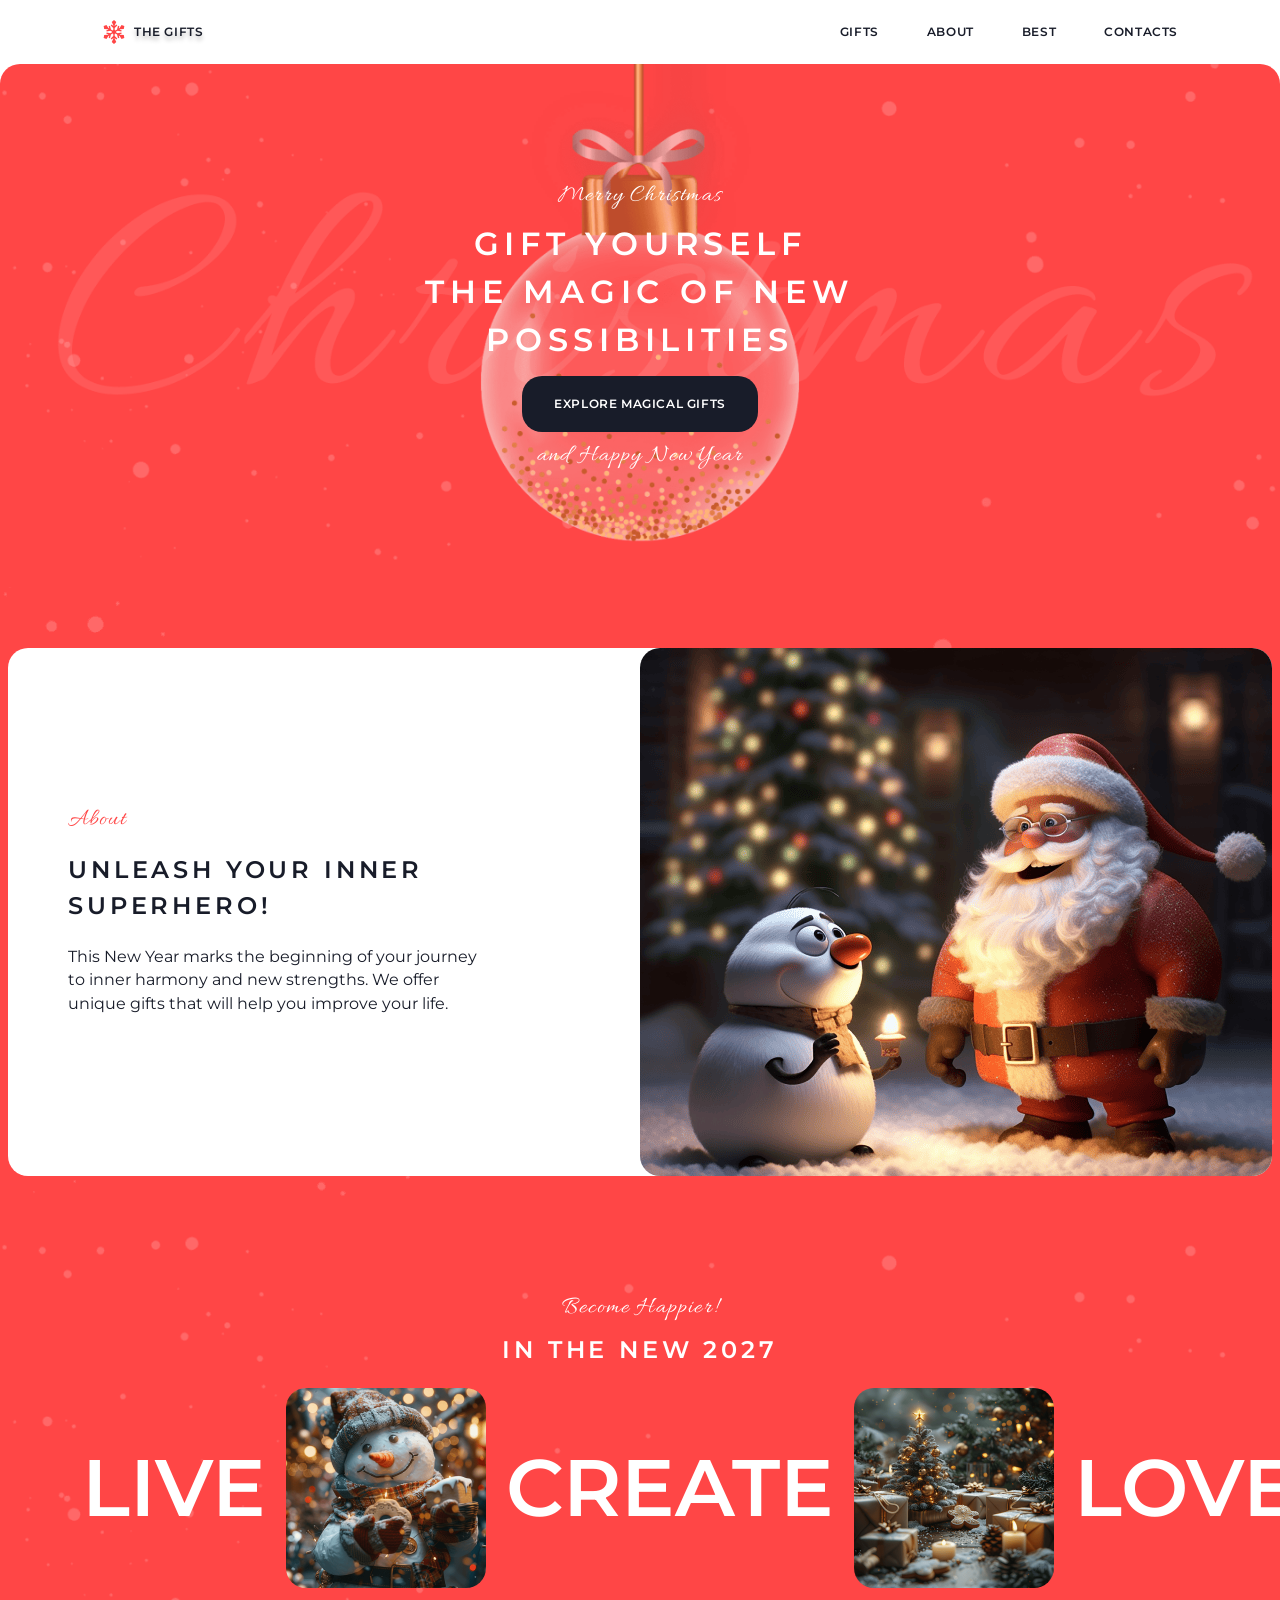
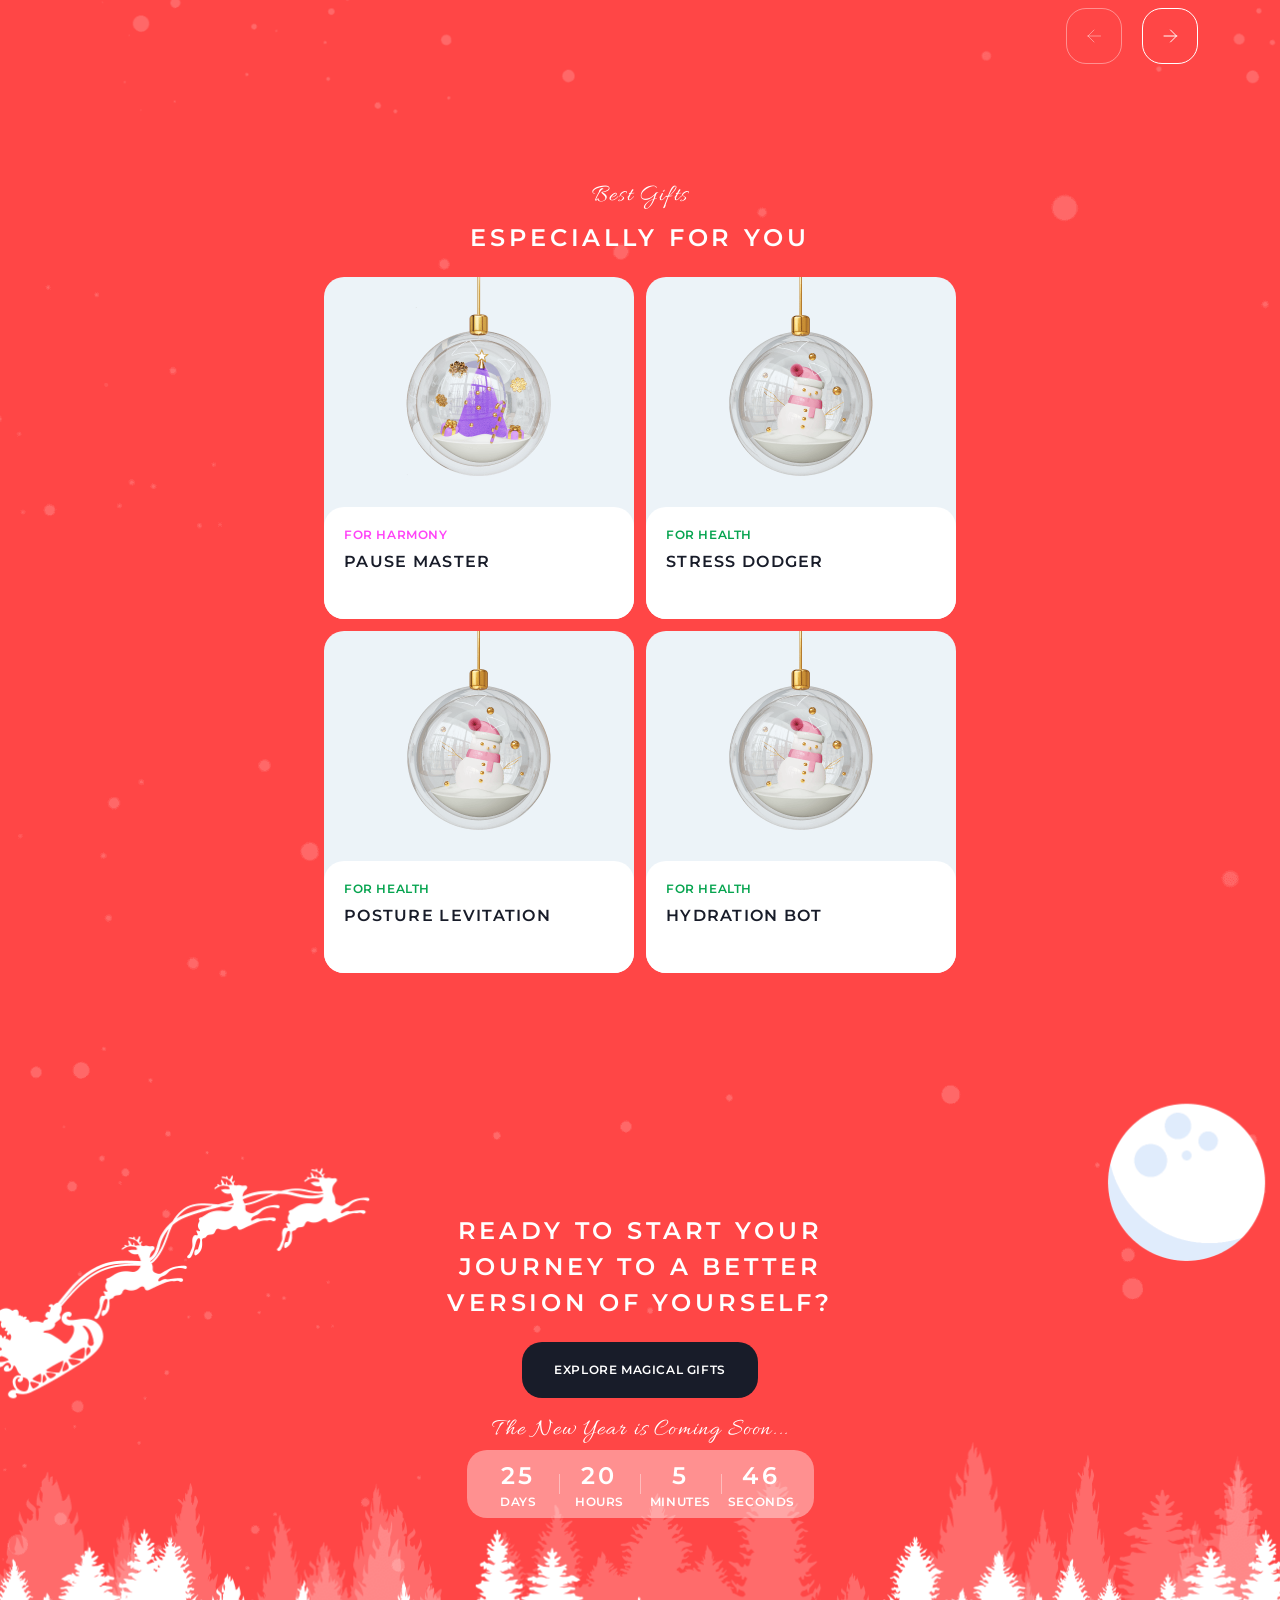
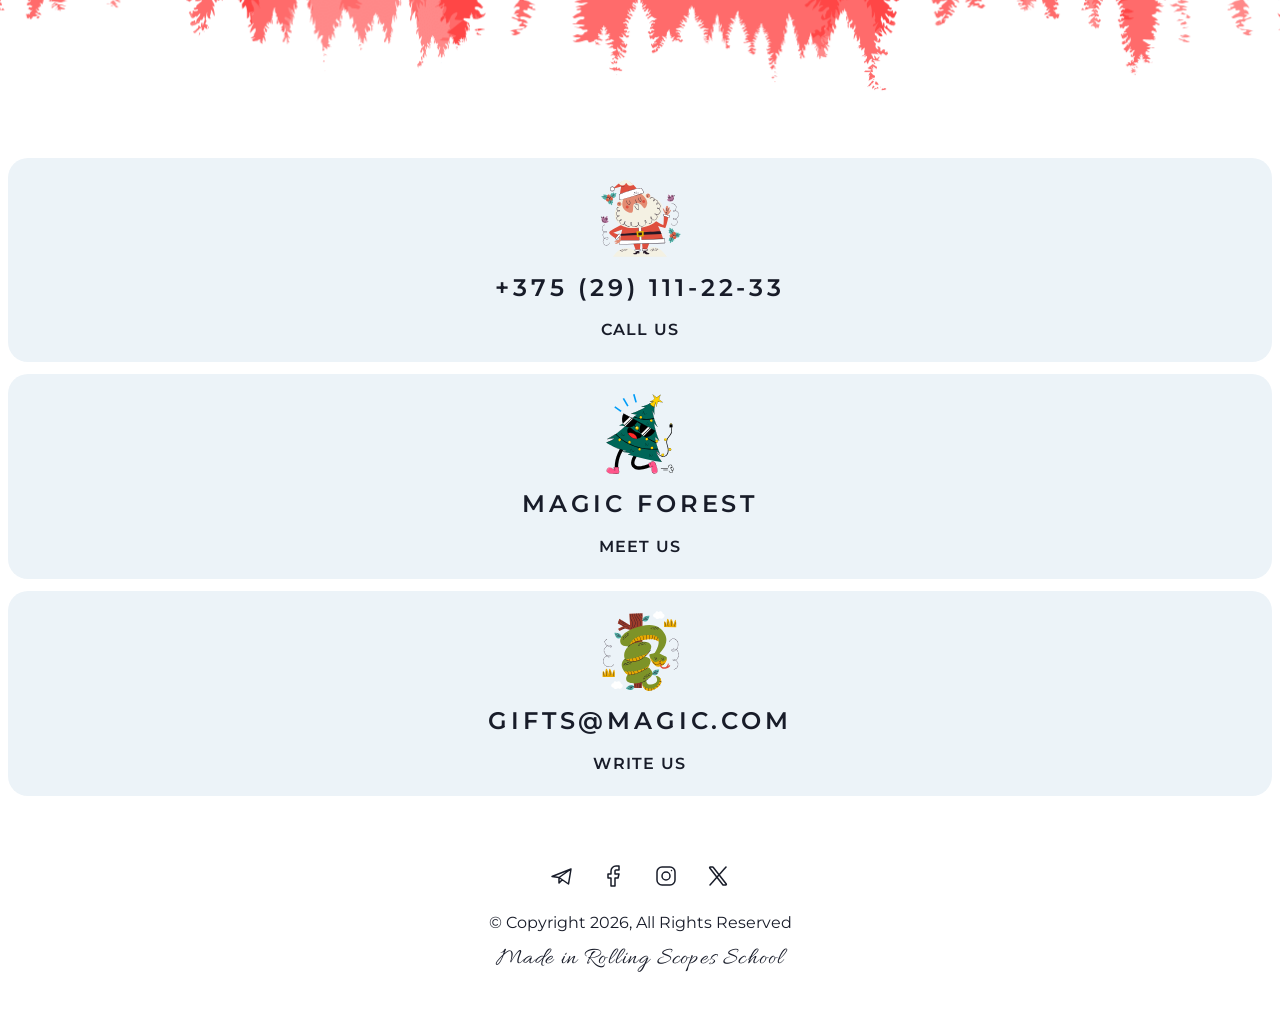
==== index.html @ aa80b403 "refactor: re-upload my old project from https://rolling-scopes-school.github.io/alekseikachkin-JSFE2" ====
<!DOCTYPE html>
<html lang="en">
<head>
  <meta charset="UTF-8">
  <meta name="viewport" content="width=device-width, initial-scale=1.0">
  <link type="Image/x-icon" href="./assets/svg/X-Shop.ico" rel="icon">
  <link rel="stylesheet" href="./home.css">
  <script src="./consts.js" defer async type="module"></script>
  <script src="./burger.js" defer async type="module"></script>
  <script src="./slider.js" defer async type="module"></script>
  <script src="./bestGifts.js" defer async type="module"></script>
  <script src="./timer.js" defer async type="module"></script>
  <script src="./bodyRightPadding.js" defer async type="module"></script>
  <title>Home | Christmas Shop </title>
</head>
<body>
  <header>
    <a class="logo action-small" href="index.html">
      <img src="./assets/svg/logo.svg" alt="snowflake">
      the gifts
    </a>
    <nav class="nav-links">
      <a href="./gifts.html" class="nav-link action-small">gifts</a>
      <a href="#About" class="nav-link action-small">about</a>
      <a href="#Best-Gifts" class="nav-link action-small">best</a>
      <a href="#Contacts" class="nav-link action-small">contacts</a>
    </nav>
    <div class="burger-container" id="burger-icon">
      <div class="burger-line" id="hor"></div>
      <div class="burger-line" id="ver"></div>
    </div>
  </header>
  <nav class="nav-burger" id="nav-burger">
      <a href="./gifts.html" class="nav-link header2">gifts</a>
      <a href="#About" class="nav-link header2">about</a>
      <a href="#Best-Gifts" class="nav-link header2">best</a>
      <a href="#Contacts" class="nav-link header2">contacts</a>
  </nav>
  <main class="wrapper" id="wrapper">
    <section class="hero" id="Hero">
      <div class="hero-content">
        <p class="caption">Merry Christmas</p>
        <div class="header1-wrapper"><h1 class="header1">Gift yourself the magic of new possibilities</h1></div>
        <a class="action-small hero-link" href="./gifts.html">Explore Magical Gifts</a>
        <p class="caption">and Happy New Year</p>
      </div>
    </section>
    <section class="about" id="About">
      <div class="about-content">
        <div class="about-text">
          <div class="about-wrapper">
            <p class="caption ">About</p>
            <h2 class="header2">Unleash your inner superhero!</h2>
            <p class="paragraph">This New Year marks the beginning of your journey to inner harmony and new strengths. We offer unique gifts that will help you improve your life.</p>
          </div>
        </div>
        <div class="img-container">
          <img src="./assets/images/santa.png" alt="santa" class="about-img">
        </div>
      </div>
    </section>
    <section class="slider" id="Slider">
      <div class="slider-label">
        <p class="caption">Become Happier!</p>
        <h2 class="header2">in the new 2027</h2>
      </div>      
      <div class="slider-container" id="slider-container">
        <div class="slider-card">
          <p class="slider-text">Live</p>
          <img src="./assets/images/snowman.png" alt="snowman" class="slider-img">
        </div>
        <div class="slider-card">
          <p class="slider-text">create</p>
          <img src="./assets/images/christmas-trees.png" alt="christmas-tree" class="slider-img">
        </div>
        <div class="slider-card">
          <p class="slider-text">Love</p>
          <img src="./assets/images/christmas-tree-ball.png" alt="christmas-tree-ball" class="slider-img">
        </div>
        <div class="slider-card">
          <p class="slider-text">Dream</p>
          <img src="./assets/images/fairytale-house.png" alt="fairytale-house" class="slider-img">
        </div>
      </div>
      <div class="slider-controls">
        <div class="controls-left" id="controls-left">
          <svg width="24" height="24" viewBox="0 0 24 24" fill="none" xmlns="http://www.w3.org/2000/svg">
          <g id="arrow-left">
          <path id="Left" d="M18.5 12H6M6 12L12 6M6 12L12 18" stroke="white" stroke-linecap="round" stroke-linejoin="round"/>
          </g>
          </svg>
        </div>
        <div class="controls-right" id="controls-right">
          <svg width="24" height="24" viewBox="0 0 24 24" fill="none" xmlns="http://www.w3.org/2000/svg">
            <g id="arrow-right">
            <path id="Right" d="M6 12H18.5M18.5 12L12.5 6M18.5 12L12.5 18" stroke="white" stroke-linecap="round" stroke-linejoin="round"/>
            </g>
          </svg>
        </div>
      </div>
    </section>
    <section class="best-gifts" id="Best-Gifts">
      <div class="best-gifts_label">
        <p class="caption">Best Gifts</p>
        <h2 class="header2">especially for you</h2>
      </div>      
      <div class="gifts-container" id="best-gifts-container">

      </div>
    </section>
    <section class="CTA" id="CTA">
      <div class="CTA-content">
        <h2 class="header2">Ready to start your journey to a better version of yourself?</h2>
        <a class="action-small hero-link" href="./gifts.html">Explore Magical Gifts</a>
        <div class="timer-container">
          <p class="caption">The New Year is Coming Soon...</p>
          <div class="timer" id="timer">
            <div class="days-container">
              <h2 class="days-count header2" id="days">47</h2>
              <h4 class="days-label header4">days</h4>
            </div>
            <hr/>
            <div class="hours-container">
              <h2 class="hours-count header2" id="hours">5</h2>
              <h4 class="hours-label header4">hours</h4>
            </div>
            <hr/>
            <div class="mins-container">
              <h2 class="mins-count header2" id="minutes">34</h2>
              <h4 class="mins-label header4">minutes</h4>
            </div>
            <hr/>
            <div class="seconds-container">
              <h2 class="seconds-count header2" id="seconds">12</h2>
              <h4 class="seconds-label header4">seconds</h4>
            </div>
          </div>
        </div>
      </div>
    </section>
  </main>
  <footer id="Contacts">
    <div class="contacts-container">
      <a class="contacts-card" href="tel:+375291112233">
        <img class="contacts-img" src="./assets/svg/santa-claus.svg" alt="santa-claus">
        <p class="contacts-info action-large" >+375 (29) 111-22-33</p>
        <h3 class="contacts-us header3">call us</h3>
      </a>
      <a class="contacts-card" target="_blank" href="https://maps.app.goo.gl/qPadGt6DpRe9bDaa7">
        <img class="contacts-img" src="./assets/svg/christmas-tree.svg" alt="christmas-tree">
        <p  class="contacts-info action-large" >magic forest</p>
        <h3 class="contacts-us header3">meet us</h3>
      </a>
      <a class="contacts-card" target="_top" href="mailto:lex6164665@gmail.com?subject=Christmas&body=Hi">
        <img class="contacts-img" src="./assets/svg/snake.svg" alt="snake">
        <p class="contacts-info action-large" >gifts@magic.com</p>
        <h3 class="contacts-us header3">write us</h3>
      </a>
    </div>
    <div class="socials-n-copyright">
      <div class="socials-container">
        <a target="_blank" href="https://web.telegram.org/a/" class="socials-link">
          <svg width="24" height="24" viewBox="0 0 24 24" fill="none" xmlns="http://www.w3.org/2000/svg">
          <path d="M21 5L2 12.5L9 13.5M21 5L18.5 20L9 13.5M21 5L9 13.5M9 13.5V19L12.2488 15.7229" stroke="#181C29" stroke-width="1.5" stroke-linecap="round" stroke-linejoin="round"/>
          </svg>
        </a>
        <a target="_blank" href="https://facebook.com" class="socials-link">
          <svg width="24" height="24" viewBox="0 0 24 24" fill="none" xmlns="http://www.w3.org/2000/svg">
          <path d="M17 2H14C12.6739 2 11.4021 2.52678 10.4645 3.46447C9.52678 4.40215 9 5.67392 9 7V10H6V14H9V22H13V14H16L17 10H13V7C13 6.73478 13.1054 6.48043 13.2929 6.29289C13.4804 6.10536 13.7348 6 14 6H17V2Z" stroke="#181C29" stroke-width="1.5" stroke-linecap="round" stroke-linejoin="round"/>
          </svg>
        </a>
        <a target="_blank" href="https://instagram.com" class="socials-link">
          <svg width="24" height="24" viewBox="0 0 24 24" fill="none" xmlns="http://www.w3.org/2000/svg">
            <path d="M12 16C14.2091 16 16 14.2091 16 12C16 9.79086 14.2091 8 12 8C9.79086 8 8 9.79086 8 12C8 14.2091 9.79086 16 12 16Z" stroke="#181C29" stroke-width="1.5" stroke-linecap="round" stroke-linejoin="round"/>
            <path d="M3 16V8C3 5.23858 5.23858 3 8 3H16C18.7614 3 21 5.23858 21 8V16C21 18.7614 18.7614 21 16 21H8C5.23858 21 3 18.7614 3 16Z" stroke="#181C29" stroke-width="1.5"/>
            <path d="M17.5 6.51L17.51 6.49889" stroke="#181C29" stroke-width="1.5" stroke-linecap="round" stroke-linejoin="round"/>
          </svg>
        </a>
        <a target="_blank" href="htpps://x.com" class="socials-link">
          <svg width="24" height="24" viewBox="0 0 24 24" fill="none" xmlns="http://www.w3.org/2000/svg">
          <path d="M16.8198 20.7684L3.75317 3.96836C3.44664 3.57425 3.72749 3 4.22678 3H6.70655C6.8917 3 7.06649 3.08548 7.18016 3.23164L20.2468 20.0316C20.5534 20.4258 20.2725 21 19.7732 21H17.2935C17.1083 21 16.9335 20.9145 16.8198 20.7684Z" stroke="#181C29" stroke-width="1.5"/>
          <path d="M20 3L4 21" stroke="#181C29" stroke-width="1.5" stroke-linecap="round"/>
          </svg>
        </a>
      </div>
      <p class="copyright paragraph">© Copyright 2026, All Rights Reserved</p>
      <a target="_blank" href="https://rs.school/" class="made caption">Made in Rolling Scopes School</a>
    </div>
  </footer>
</body>
</html>
---- home.css ----
@import url("https://fonts.googleapis.com/css2?family=Allura&family=DM+Sans:ital,opsz,wght@0,9..40,100..1000;1,9..40,100..1000&family=Montserrat:ital,wght@0,100..900;1,100..900&display=swap");
html, body, div, span, applet, object, iframe,
h1, h2, h3, h4, h5, h6, p, blockquote, pre,
a, abbr, acronym, address, big, cite, code,
del, dfn, em, img, ins, kbd, q, s, samp,
small, strike, strong, sub, sup, tt, var,
b, u, i, center,
dl, dt, dd, ol, ul, li,
fieldset, form, label, legend,
table, caption, tbody, tfoot, thead, tr, th, td,
article, aside, canvas, details, embed,
figure, figcaption, footer, header, hgroup,
main, menu, nav, output, ruby, section, summary,
time, mark, audio, video {
  margin: 0;
  padding: 0;
  border: 0;
  font-size: 100%;
  font: inherit;
  vertical-align: baseline;
}

/* HTML5 display-role reset for older browsers */
article, aside, details, figcaption, figure,
footer, header, hgroup, main, menu, nav, section {
  display: block;
}

/* HTML5 hidden-attribute fix for newer browsers */
*[hidden] {
  display: none;
}

body {
  line-height: 1;
}

menu, ol, ul {
  list-style: none;
}

blockquote, q {
  quotes: none;
}

blockquote:before, blockquote:after,
q:before, q:after {
  content: "";
  content: none;
}

table {
  border-collapse: collapse;
  border-spacing: 0;
}

.caption {
  font-family: Allura;
  font-size: 24px;
  font-weight: 400;
  line-height: 100%;
  letter-spacing: 1.2px;
}

.header1 {
  font-family: Montserrat;
  font-size: 32px;
  font-style: normal;
  font-weight: 600;
  line-height: 150%;
  letter-spacing: 5.76px;
  text-transform: uppercase;
}

.header2 {
  font-family: Montserrat;
  font-size: 24px;
  font-weight: 600;
  line-height: 152%;
  letter-spacing: 3.84px;
  text-transform: uppercase;
}

.header3 {
  font-family: Montserrat;
  font-size: 16px;
  font-weight: 600;
  line-height: 152%;
  letter-spacing: 1.28px;
  text-transform: uppercase;
}

.header4 {
  font-family: Montserrat;
  font-size: 12px;
  font-weight: 600;
  line-height: 130%;
  letter-spacing: 0.6px;
  text-transform: uppercase;
}

.paragraph {
  font-family: Montserrat;
  font-size: 16px;
  font-weight: 400;
  line-height: 148%;
}

.action-large {
  font-family: Montserrat;
  font-size: 24px;
  font-weight: 600;
  line-height: 152%;
  letter-spacing: 3.84px;
  text-transform: uppercase;
  text-decoration: none;
}

.action-small {
  font-family: Montserrat;
  font-size: 12px;
  font-weight: 600;
  font-style: normal;
  line-height: 130%;
  letter-spacing: 0.6px;
  text-transform: uppercase;
  text-decoration: none;
}

.slider-text {
  font-family: Montserrat;
  font-size: 80px;
  font-weight: 600;
  text-transform: uppercase;
}

p, h1, h2, h3, h4 {
  -webkit-user-select: none;
     -moz-user-select: none;
          user-select: none;
}

a {
  text-decoration: none;
}

header {
  box-sizing: border-box;
  container-name: header;
  container-type: inline-size;
  display: flex;
  justify-content: space-between;
  padding: 12px 82px;
  background-color: #FFF;
}

.logo {
  display: flex;
  gap: 8px;
  padding: 8px 20px;
  align-items: center;
  text-shadow: 0px 4px 4px rgba(0, 0, 0, 0.25);
}
.logo img {
  width: 24px;
  height: 24px;
}

.nav-links {
  display: flex;
  gap: 8px;
  align-items: center;
}

.nav-link {
  padding: 12px 20px;
  text-decoration: none;
  border-radius: 12px;
}

.active-link {
  background-color: rgba(255, 70, 70, 0.1);
  color: #FF4646;
}

footer {
  padding: 60px 82px;
  display: flex;
  flex-direction: column;
  gap: 60px;
}

.contacts-container {
  display: grid;
  grid-template-columns: repeat(3, 1fr);
  gap: 12px;
}

.contacts-card {
  background-color: #ECF3F8;
  padding: 20px;
  display: flex;
  flex-direction: column;
  gap: 12px;
  align-items: center;
  border-radius: 20px;
  text-decoration: none;
}

.socials-n-copyright {
  display: flex;
  flex-direction: column;
  align-items: center;
  gap: 12px;
}

.socials-container {
  display: flex;
  gap: 12px;
}
.socials-container a {
  padding: 8px;
}

.burger-container,
.nav-burger {
  display: none;
}

@media (max-width: 1439px) {
  footer {
    padding-left: 8px;
    padding-right: 8px;
  }
  .contacts-container {
    display: flex;
    flex-direction: column;
  }
}
@media (width < 769px) {
  header {
    padding: 12px 8px;
  }
  .nav-links {
    display: none;
  }
  .burger-container {
    height: 40px;
    width: 40px;
    display: flex;
    padding: 0px 10px;
    gap: 8px;
    flex-direction: column;
    align-items: center;
    justify-content: center;
    transition: gap 0.8s;
  }
  .burger-line {
    background-color: #181C29;
    height: 1px;
    width: 20px;
    transition: transform 0.8s;
  }
  .burger-container_active {
    height: 40px;
    width: 40px;
    gap: 0;
  }
  .ver {
    transform: rotate(45deg);
    transition: transform 0.8s;
  }
  .hor {
    transform: rotate(-45deg);
    transition: transform 0.8s;
  }
  .nav-burger {
    position: fixed;
    background-color: #FFF;
    display: flex;
    flex-direction: column;
    align-items: center;
    justify-content: center;
    gap: 8px;
    width: 100vw;
    height: calc(100vh - 60px);
    top: 62px;
    z-index: 100;
    left: 100vW;
  }
  .nav-burger_active {
    left: 0;
    z-index: 100;
  }
}
@media (hover: hover) {
  .logo:hover {
    cursor: url(./assets/svg/pointinghand.svg), auto;
  }
  .active-link:hover,
  .nav-link:hover {
    background-color: rgba(255, 70, 70, 0.1);
    color: #FF4646;
    cursor: url(./assets/svg/pointinghand.svg), auto;
  }
  .active-link:hover:visited,
  .nav-link:hover:visited {
    text-decoration: none;
  }
  .active-link:hover {
    cursor: default;
  }
  .contacts-card:hover,
  .socials-link:hover,
  .made:hover,
  .made:hover {
    cursor: url(./assets/svg/pointinghand.svg), auto;
    color: #FF4646;
  }
  .contacts-card:hover *,
  .socials-link:hover *,
  .made:hover *,
  .made:hover * {
    color: #FF4646;
  }
  .socials-link:hover svg path {
    stroke: #FF4646;
  }
  .burger-container:hover {
    cursor: url(./assets/svg/pointinghand.svg), auto;
  }
}
@media (hover: none) {
  .active-link:active,
  .nav-link:active {
    background-color: rgba(255, 70, 70, 0.1);
    color: #FF4646;
  }
  .contacts-card:active * {
    color: #FF4646;
  }
  .socials-link:active svg path {
    stroke: #FF4646;
  }
  .made:active {
    color: #FF4646;
  }
  .body_burger-padding {
    padding: 0 17px 0 0 !important;
  }
}
.hero {
  padding: 60px 0;
  border-radius: 20px 20px 0 0;
  display: flex;
  flex-direction: column;
  align-items: center;
  background: url("./assets/images/bg-ball.png") 50%/cover no-repeat, url("./assets/images/bg-snow.png") 50%/cover no-repeat, #FF4646;
}

.hero-content {
  padding: 60px 0;
  max-width: 430px;
  display: flex;
  flex-direction: column;
  gap: 12px;
  align-items: stretch;
}
.hero-content * {
  text-align: center;
  color: #FFF;
}

.hero-link {
  text-decoration: none;
  padding: 20px 32px;
  border-radius: 20px;
  background-color: #181C29;
  align-self: center;
}

@media (hover: hover) {
  .hero-link:hover {
    cursor: url(./assets/svg/pointinghand.svg), auto;
    color: #181C29;
    background-color: #FFF;
  }
}
@media (hover: none) {
  .hero-link:active {
    color: #181C29;
    background-color: #FFF;
  }
}
.about {
  background: url("./assets/images/bg-snow.png") 50%/cover no-repeat, #FF4646;
  padding: 60px 82px;
  display: flex;
  flex-direction: column;
  align-items: center;
}

.about-content {
  background-color: #FFF;
  border-radius: 20px;
  display: grid;
  grid-template-columns: 1fr 1fr;
}

.about-text {
  padding: 0 60px;
  display: flex;
  flex-direction: column;
  align-items: start;
  justify-content: center;
}
.about-text .caption {
  color: #FF4646;
}

.about-wrapper {
  display: flex;
  flex-direction: column;
  align-items: flex-start;
  justify-content: center;
  max-width: 426px;
  gap: 20px;
}

.img-container {
  border-radius: 20px;
  overflow: clip;
  display: flex;
  justify-content: center;
  align-items: center;
}

@media (max-width: 1439px) {
  .about {
    padding: 60px 8px;
  }
  .img-container {
    width: 100%;
    overflow: hidden;
  }
}
@media (max-width: 767px) {
  .about-content {
    max-width: 100%;
    display: flex;
    flex-direction: column;
  }
  .about-text {
    padding: 60px 20px;
  }
}
.slider {
  background: url("./assets/images/bg-snow.png") 50%/cover no-repeat, #FF4646;
  padding: 60px 8px;
  display: flex;
  flex-direction: column;
  align-items: center;
  gap: 20px;
  overflow: clip;
  position: relative;
}
.slider * {
  color: #FFF;
}

.slider-label {
  display: flex;
  flex-direction: column;
  gap: 12px;
  text-align: center;
}

.slider-container {
  display: flex;
  flex-wrap: nowrap;
  gap: 20px;
  justify-content: start;
  position: relative;
  left: 74px;
  align-self: flex-start;
  transition: left 0.8s ease-in-out;
}

.slider-card {
  display: flex;
  gap: 20px;
  flex-wrap: nowrap;
  align-items: center;
}

.slider-img {
  width: 200px;
  border-radius: 20px;
}

.slider-controls {
  display: flex;
  align-items: end;
  gap: 20px;
  align-self: flex-end;
  padding-right: 74px;
}

.controls-left,
.controls-right {
  width: 56px;
  height: 56px;
  border-radius: 20px;
  border: 1px solid #FFF;
}

.controls-left {
  display: flex;
  justify-content: center;
  align-items: center;
}

.controls-right {
  display: flex;
  justify-content: center;
  align-items: center;
}

.disabled-controls {
  border: 1px solid rgba(255, 255, 255, 0.4);
}
.disabled-controls path {
  stroke-opacity: 0.4;
}

@media (max-width: 768px) {
  .slider-controls {
    padding-right: 0;
  }
  .slider-container {
    left: 0;
    overflow: clip;
  }
}
@media (hover: hover) {
  .controls-left:hover,
  .controls-right:hover {
    cursor: url(./assets/svg/pointinghand.svg), auto;
    background-color: #FFF;
  }
  .controls-left:hover svg path,
  .controls-right:hover svg path {
    stroke: #FF4646;
  }
  .disabled-controls:hover {
    cursor: not-allowed;
    background-color: transparent;
  }
  .disabled-controls:hover svg path {
    stroke: #FFF;
  }
}
@media (hover: none) {
  .controls-right:active,
  .controls-left:active {
    background-color: #FFF;
  }
  .controls-right:active svg path,
  .controls-left:active svg path {
    stroke: #FF4646;
  }
  .disabled-controls:active {
    cursor: not-allowed;
    background-color: transparent;
  }
  .disabled-controls:active svg path {
    stroke: #FFF;
  }
}
.best-gifts {
  padding: 60px 8px;
  background: url("./assets/images/bg-snow.png") 50%/cover no-repeat, #FF4646;
  display: flex;
  flex-direction: column;
  align-items: center;
  gap: 20px;
}

.best-gifts_label {
  display: flex;
  flex-direction: column;
  gap: 12px;
  align-items: center;
}
.best-gifts_label * {
  color: #FFF;
}

.gifts-container {
  display: flex;
  justify-content: center;
  gap: 12px;
  flex-wrap: wrap;
  transition: padding 0s;
}

@media (max-width: 1439px) and (min-width: 970px) {
  .gifts-container {
    padding-left: 16.5%;
    padding-right: 16.5%;
    transition: padding 0s;
  }
}
.CTA {
  padding: 120px 8px;
  display: flex;
  flex-direction: column;
  align-items: center;
  background: url("./assets/images/bg-forest.png") 50%/cover no-repeat, url("./assets/images/bg-snow.png") 50%/cover no-repeat, #FF4646;
  border-radius: 0 0 20px 20px;
}

.CTA-content {
  text-align: center;
  padding: 60px 0;
  max-width: 426px;
  display: flex;
  flex-direction: column;
  gap: 20px;
  align-items: center;
}
.CTA-content * {
  color: #FFF;
}

.timer-container {
  display: flex;
  flex-direction: column;
  gap: 8px;
}

.timer {
  display: flex;
  background-color: rgba(255, 255, 255, 0.4);
  padding: 8px 12px;
  border-radius: 20px;
  align-items: center;
}

.timer_stop {
  height: 52px;
  align-items: center;
  justify-content: center;
  font-family: Allura;
  font-size: 30px;
  font-weight: 400;
  line-height: 100%;
  letter-spacing: 1.2px;
}

.days-container,
.hours-container,
.mins-container,
.seconds-container {
  width: 80px;
}

hr {
  height: 20px;
  width: 1px;
  border: 0;
  background-color: rgba(255, 255, 255, 0.4);
}

.gift-card {
  position: relative;
  display: flex;
  flex-direction: column;
  width: 310px;
  height: 342px;
  border-radius: 20px;
  background-color: #ECF3F8;
  text-decoration: none;
}
.gift-card .gift-img {
  min-height: 230px;
  width: 100%;
}
.gift-card .for-health-img {
  background: no-repeat center/100% url("./assets/images/gift-for-health.png");
}
.gift-card .for-work-img {
  background: no-repeat center/100% url("./assets/images/gift-for-work.png");
}
.gift-card .for-harmony-img {
  background: no-repeat center/100% url("./assets/images/gift-for-harmony.png");
}

.close-btn {
  display: none;
}

.card-info {
  height: 100%;
  background-color: #FFF;
  border-radius: 20px;
  padding: 20px;
  display: flex;
  flex-direction: column;
  gap: 20px;
}

.gift-text {
  display: flex;
  flex-direction: column;
  justify-content: start;
  gap: 8px;
}
.gift-text .work {
  color: #4361FF;
}
.gift-text .health {
  color: #06A44F;
}
.gift-text .harmony {
  color: #FF43F7;
}
.gift-text .paragraph {
  display: none;
}

.super-container {
  display: none;
}

.gift-card_wrapper {
  transition: background-color 0.5s, width 0.5s, height 0.5s;
}

#selected-card {
  width: auto;
  height: auto;
  max-width: 400px;
  margin: 0 8px;
}
#selected-card .close-btn {
  position: absolute;
  width: 40px;
  height: 40px;
  top: 12px;
  right: 12px;
  display: flex;
  align-items: center;
  justify-content: center;
  border-radius: 4px;
  transition: background-color 0.5s;
}
#selected-card .close-btn svg path {
  stroke: #181C29;
  transition: stroke 0.5s;
}
#selected-card .for-health-img {
  background: no-repeat center/auto 130% url("./assets/images/gift-for-health.png");
}
#selected-card .for-work-img {
  background: no-repeat center/auto 130% url("./assets/images/gift-for-work.png");
}
#selected-card .for-harmony-img {
  background: no-repeat center/auto 130% url("./assets/images/gift-for-harmony.png");
}
#selected-card .gift-text .paragraph {
  display: block;
}
#selected-card .super-container {
  display: flex;
  flex-direction: column;
  gap: 8px;
}
#selected-card .line-grid {
  max-width: 100%;
  display: flex;
  justify-content: space-between;
  gap: 12px;
}
#selected-card .line-label {
  flex: 1 13 184px;
  text-transform: capitalize;
}
#selected-card .line-value {
  flex: 0 0 40px;
}
#selected-card .line-stars {
  display: flex;
  gap: 8px;
  flex-wrap: nowrap;
  flex: 0 0 112px;
}
#selected-card .line-stars img {
  width: 16px;
  height: 16px;
}

.gift-card_wrapper:has(#selected-card) {
  position: fixed;
  width: 100vw;
  height: 100vh;
  top: 0;
  display: flex;
  align-items: center;
  justify-content: center;
  z-index: 1000;
  background-color: rgba(24, 28, 41, 0.8);
  transition: background-color 0.5s, width 0.5s, height 0.5s;
}

body:has(#selected-card) {
  overflow: hidden;
}

@media (hover: hover) {
  .gift-card:hover {
    cursor: url(./assets/svg/pointinghand.svg), auto;
  }
  .gift-card:hover h3 {
    color: #FF4646;
  }
  #selected-card:hover {
    cursor: default;
  }
  #selected-card:hover h3 {
    color: #181C29;
  }
  .close-btn:hover {
    background-color: rgba(255, 70, 70, 0.1);
    transition: background-color 0.5s;
    cursor: url(./assets/svg/pointinghand.svg), auto;
  }
  .close-btn:hover svg path {
    stroke: #FF4646;
    transition: stroke 0.5s;
  }
}
@media (hover: none) {
  .gift-card:active .header3 {
    color: #FF4646;
  }
  #selected-card:active h3 {
    color: #181C29;
  }
  .close-btn:active {
    background-color: rgba(255, 70, 70, 0.1);
  }
  .close-btn:active svg path {
    stroke: #FF4646;
  }
}
html {
  scroll-behavior: smooth;
  transition: scroll 1s ease-in-out 0.5s;
}

* {
  color: #181C29;
  box-sizing: border-box;
  -webkit-tap-highlight-color: transparent !important;
}
*:visited {
  text-decoration: none;
}

* {
  transition: stroke 0.5s ease-in-out, background-color 0.5s ease-in-out, color 0.5s ease-in-out;
}

@media (hover: hover) {
  *:hover {
    transition: stroke 0.5s ease-in-out, background-color 0.5s ease-in-out, color 0.5s ease-in-out;
  }
}
body {
  max-width: 100%;
  margin: 0;
  padding: 0;
  transition: overflow 0s;
}

.body_no-scroll {
  overflow: hidden;
  transition: overflow 0s;
}

header, footer, .wrapper {
  max-width: 1440px;
  margin: 0 auto;
}

.logo,
.logo:hover {
  background: none;
  color: #181C29;
}

img {
  -webkit-user-select: none;
     -moz-user-select: none;
          user-select: none;
}/*# sourceMappingURL=home.css.map */
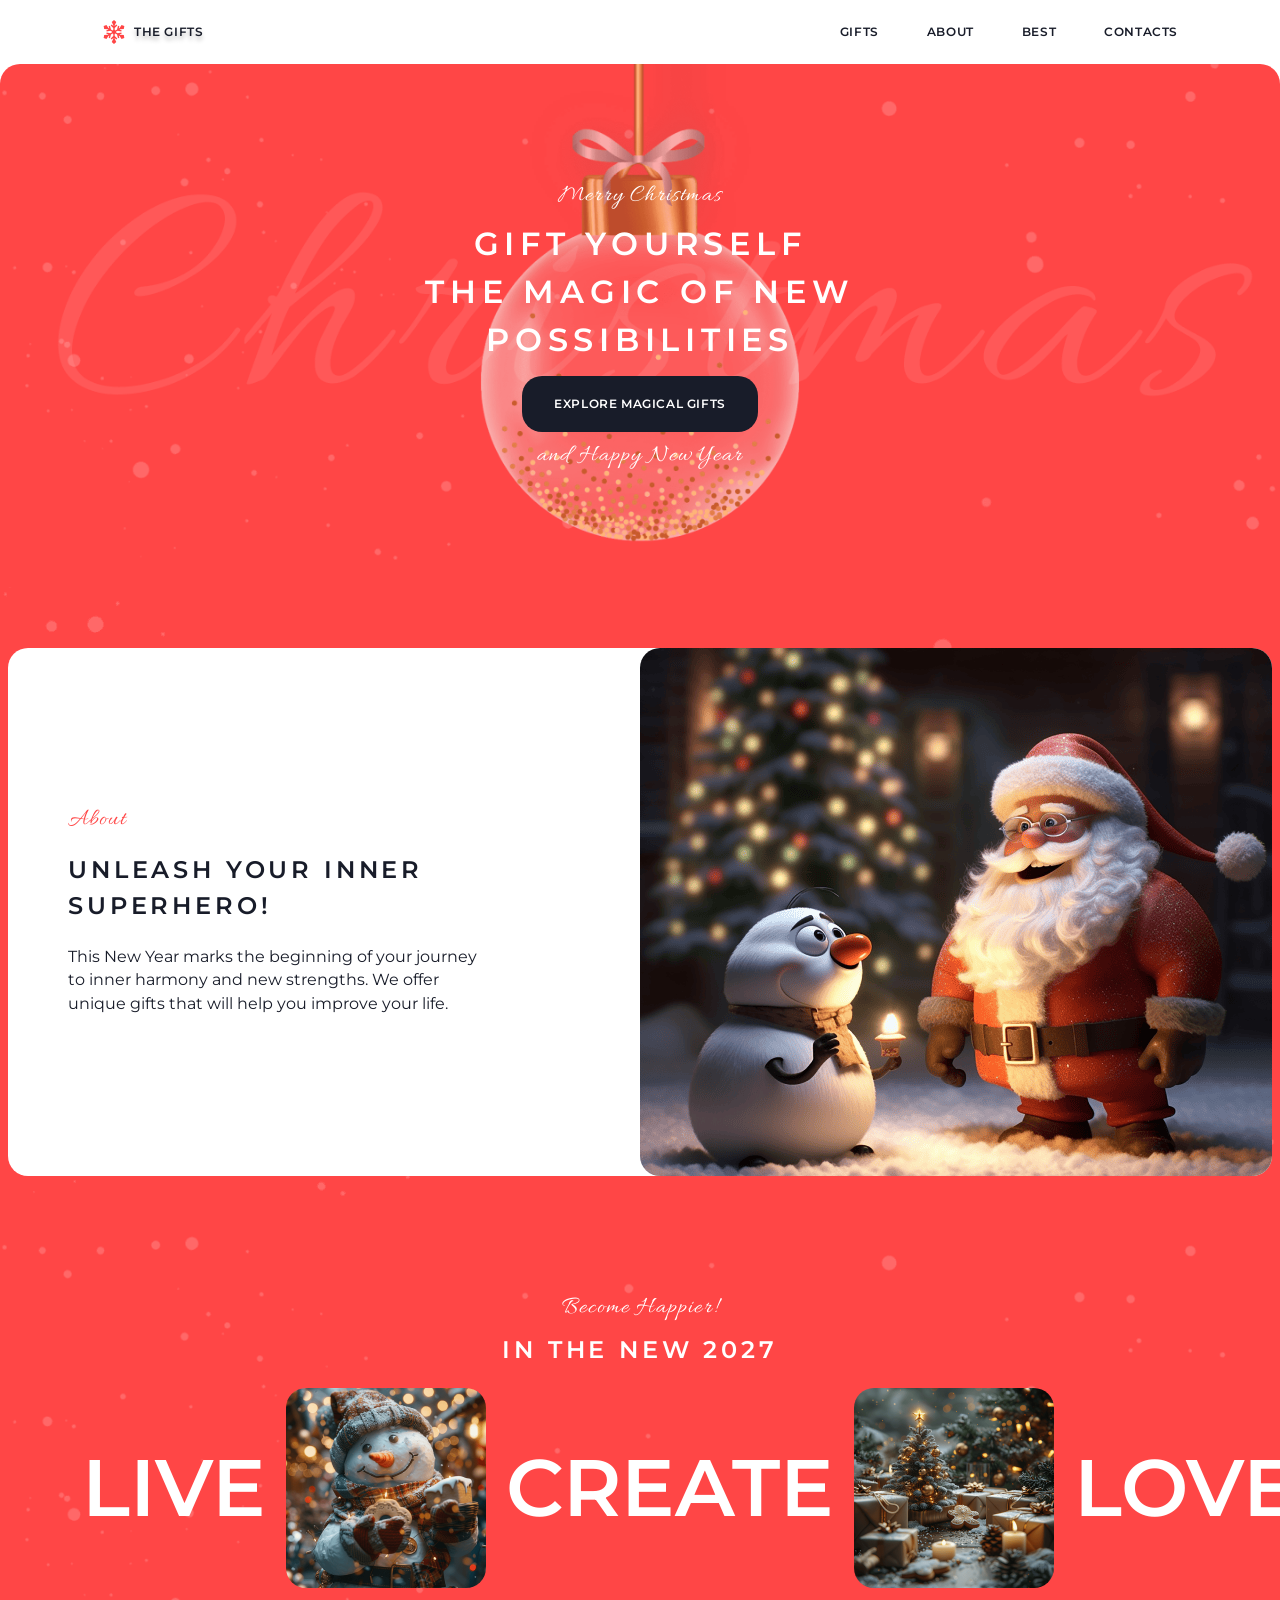
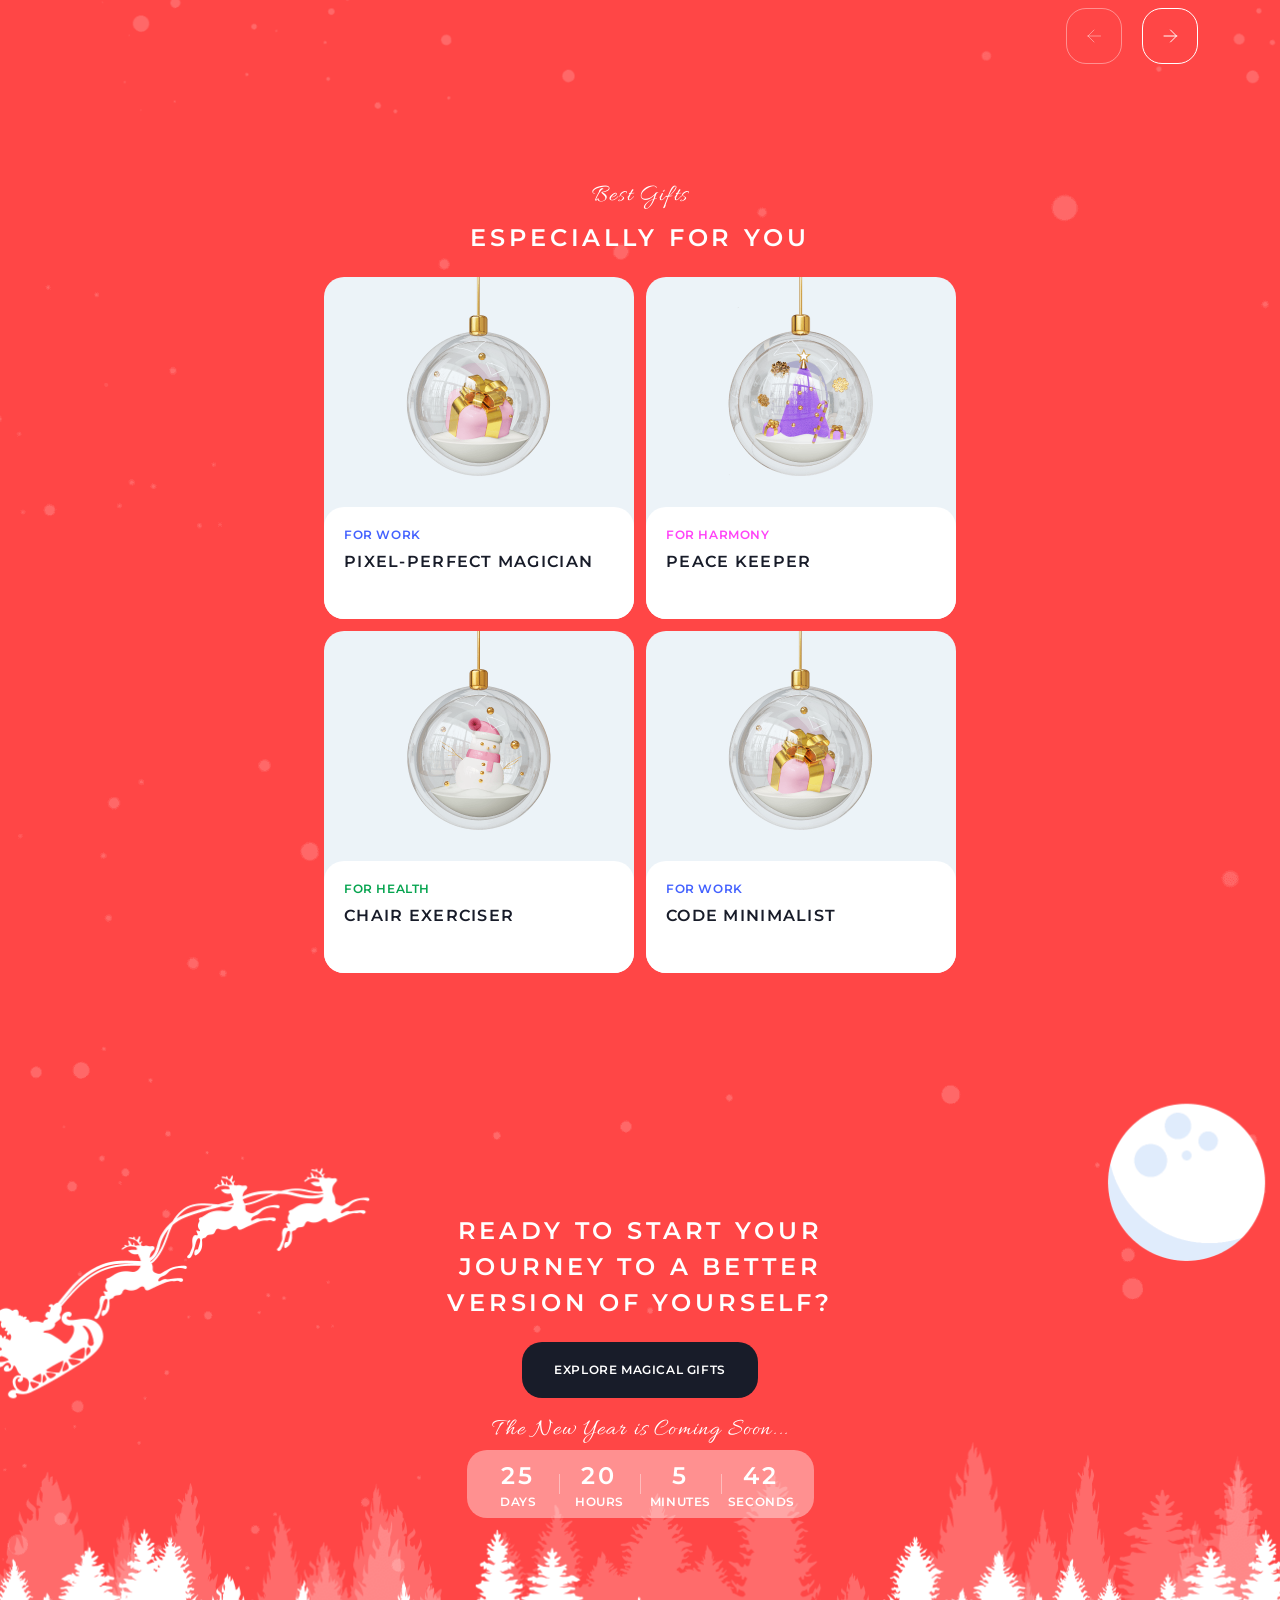
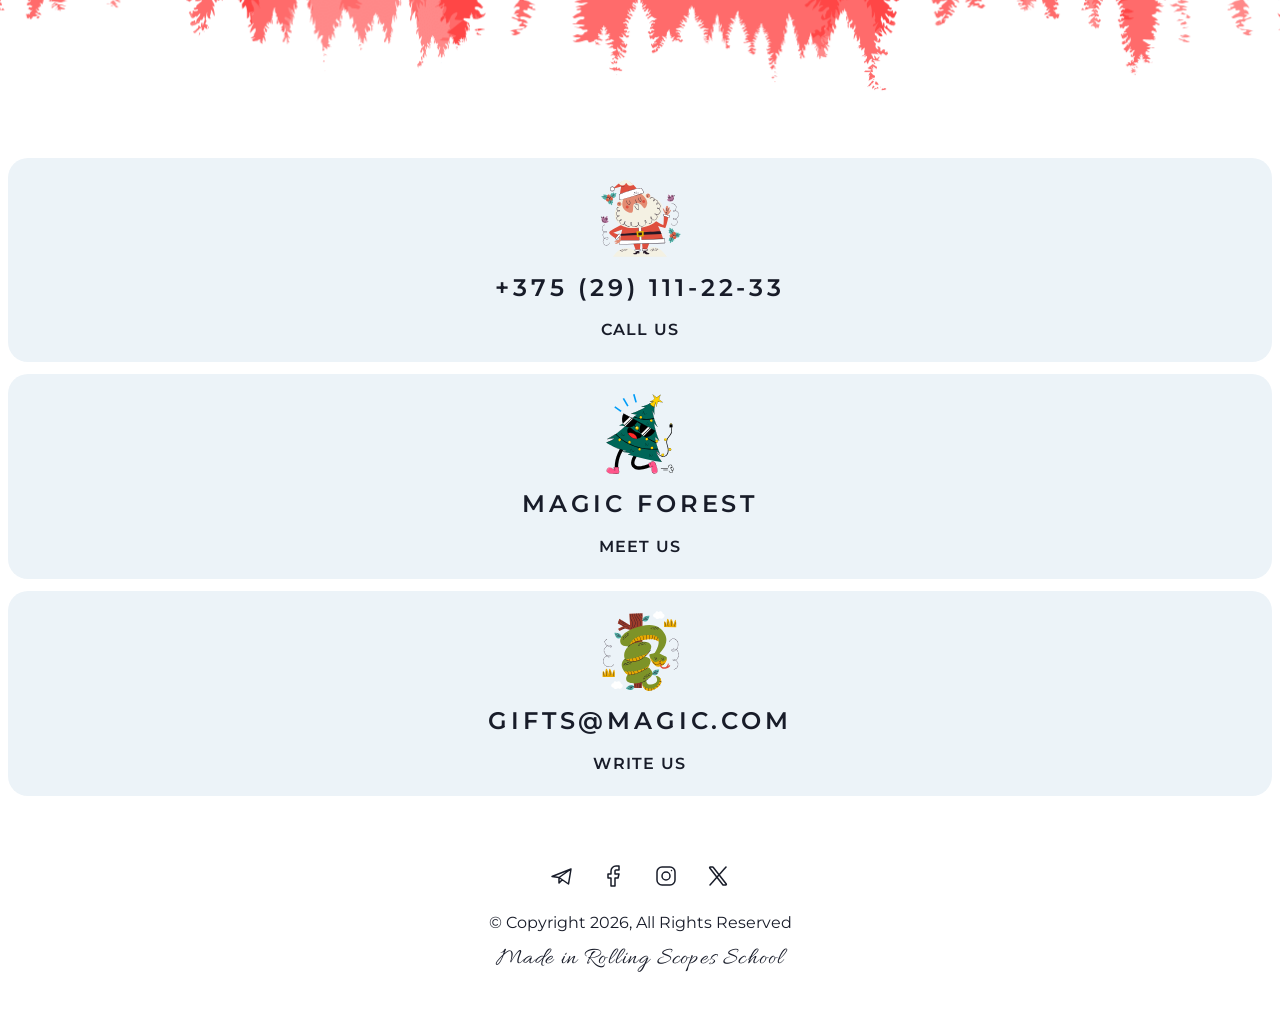
==== commit f04b6090: "fix: fix validation for both pages 2026/09/24" ====
--- a/index.html
+++ b/index.html
@@ -5,12 +5,12 @@
   <meta name="viewport" content="width=device-width, initial-scale=1.0">
   <link type="Image/x-icon" href="./assets/svg/X-Shop.ico" rel="icon">
   <link rel="stylesheet" href="./home.css">
-  <script src="./consts.js" defer async type="module"></script>
-  <script src="./burger.js" defer async type="module"></script>
-  <script src="./slider.js" defer async type="module"></script>
-  <script src="./bestGifts.js" defer async type="module"></script>
-  <script src="./timer.js" defer async type="module"></script>
-  <script src="./bodyRightPadding.js" defer async type="module"></script>
+  <script src="./consts.js" async type="module"></script>
+  <script src="./burger.js" async type="module"></script>
+  <script src="./slider.js" async type="module"></script>
+  <script src="./bestGifts.js" async type="module"></script>
+  <script src="./timer.js" async type="module"></script>
+  <script src="./bodyRightPadding.js" async type="module"></script>
   <title>Home | Christmas Shop </title>
 </head>
 <body>
@@ -117,22 +117,22 @@
           <div class="timer" id="timer">
             <div class="days-container">
               <h2 class="days-count header2" id="days">47</h2>
-              <h4 class="days-label header4">days</h4>
+              <p class="days-label header4">days</p>
             </div>
-            <hr/>
+            <hr>
             <div class="hours-container">
               <h2 class="hours-count header2" id="hours">5</h2>
-              <h4 class="hours-label header4">hours</h4>
+              <p class="hours-label header4">hours</p>
             </div>
-            <hr/>
+            <hr>
             <div class="mins-container">
               <h2 class="mins-count header2" id="minutes">34</h2>
-              <h4 class="mins-label header4">minutes</h4>
+              <p class="mins-label header4">minutes</p>
             </div>
-            <hr/>
+            <hr>
             <div class="seconds-container">
               <h2 class="seconds-count header2" id="seconds">12</h2>
-              <h4 class="seconds-label header4">seconds</h4>
+              <p class="seconds-label header4">seconds</p>
             </div>
           </div>
         </div>
